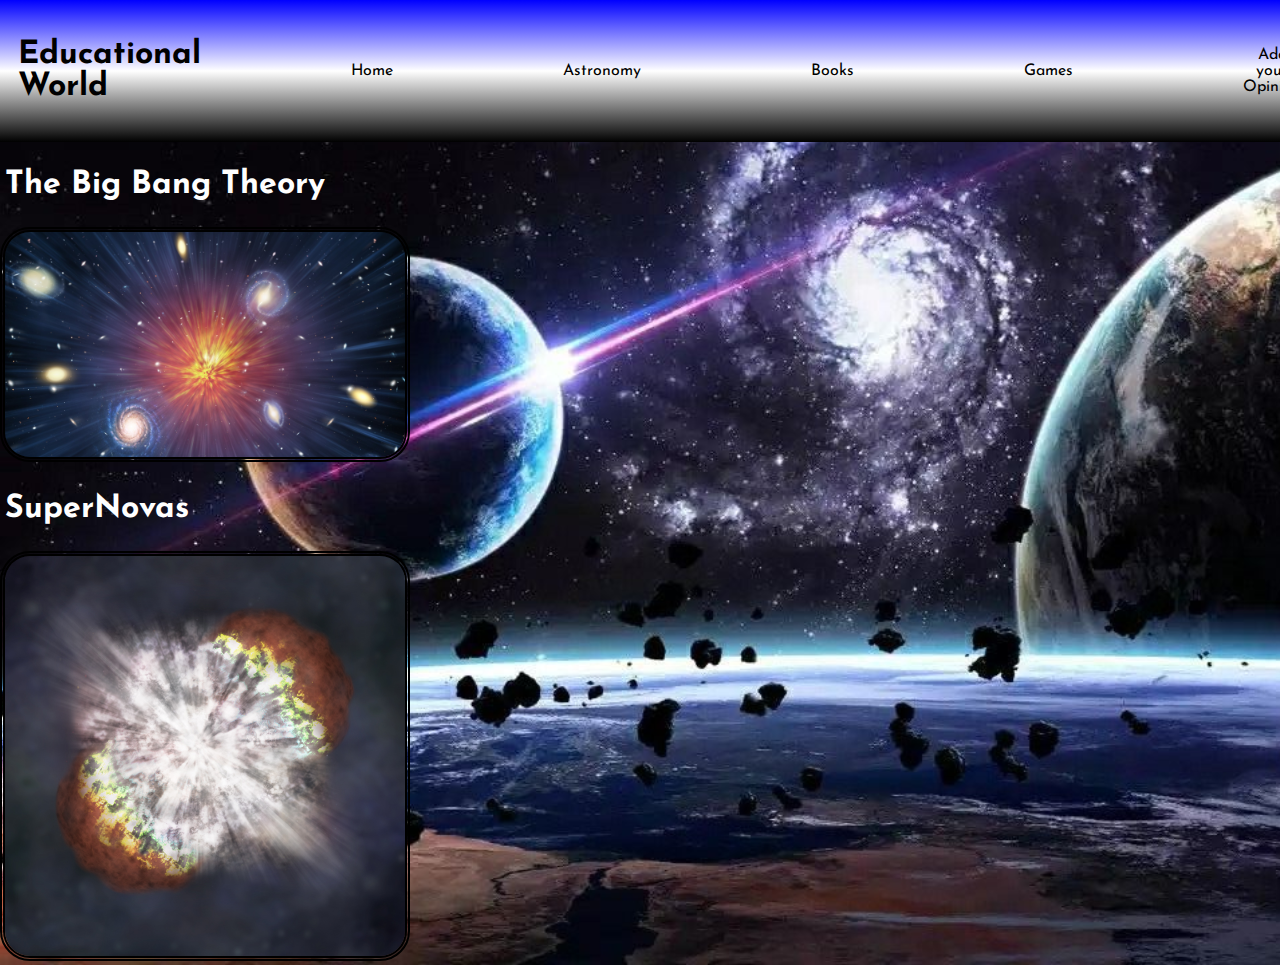
==== astronomy.html @ 25dc02d4 "new modifications" ====
<!DOCTYPE html>
<html lang="en">

<head>
    <meta charset="UTF-8">
    <meta http-equiv="X-UA-Compatible" content="IE=edge">
    <meta name="viewport" content="width=device-width, initial-scale=1.0">
    <link rel="icon" href="./img/mainLogo.png">
    <link rel="stylesheet" href="./globalStyle.css">
    <link rel="preconnect" href="https://fonts.googleapis.com">
    <link rel="preconnect" href="https://fonts.gstatic.com" crossorigin>
    <link href="https://fonts.googleapis.com/css2?family=Josefin+Sans:wght@400;700&display=swap" rel="stylesheet">
    <title>Astronomy Section</title>
</head>

<body>
    <nav>
        <h1 id="main">
            Educational World
        </h1>
        <a href="./index.html">Home</a>
        <a href="./astronomy.html">Astronomy</a>
        <a href="./book.html">Books</a>
        <a href="./games.html">Games</a>
        <a href="./opinion.html">Add your Opinion</a>
    </nav>
    <section>
        <h1>The Big Bang Theory</h1>
        <img src="./img/bigBang.jpg" alt="big bang" class="image">
        <div class="text">El Big Bang es cómo los astrónomos explican la forma en que comenzó el universo. Es la idea de que el universo comenzó como un solo punto, luego se expandió y se estiró para crecer tanto como lo es ahora, ¡y todavía se está extendiendo!</div>
    </section>
    <section>
        <h1>SuperNovas</h1>
        <img src="./img/supernova.jpg" alt="supernova" class="image">
        <div class="text">Una supernova es la explosión más grande que los humanos hayan contemplado jamás. Todas las explosiones de las estrellas son extremadamente brillantes y superpoderosas.</div>
    </section>
</body>
<script src="./functions.js"></script>

</html>
---- globalStyle.css ----
body {
    margin: 0px;
    font-family: "Josefin Sans";
    background-color: dimgrey;
    background-image: url("./img/newPlanet.jpg");
    background-size: cover;
}

nav {
    display: flex;
    flex-direction: row;
    gap: 50px;
    padding: 1%;
    justify-content: space-between;
    align-items: center;
    background: linear-gradient(to bottom, blue, white, black);
    margin-bottom: 16px;
}

nav a {
    font-size: 16px;
    margin-right: 80px;
    text-align: center;
    text-decoration: none;
    padding: 20px;
    border-radius: 60px;
    color: black;
    transition: transform 0.3s ease-out;
    transition: background-color 0.5s in elastic;
}

nav a:hover {
    transform: scale(1.5);
}

nav h1 {
    justify-content: center;
    margin-right: 6%;
    transition: transform 0.3s ease-out;
    color: black;
}

@keyframes title {
    0% {
        color: black;
    }
    50% {
        color: yellow;
    }
    100% {
        color: blue;
    }
}

nav h1:hover {
    transform: scale(1.5);
    animation-name: title;
    animation-duration: 4s;
}

img {
    width: 400px;
    border: 5px double black;
    border-radius: 30px;
}

h1 {
    color: white;
    padding: 5px;
}

div {
    color: white;
    display: none;
    padding: 20px;
}
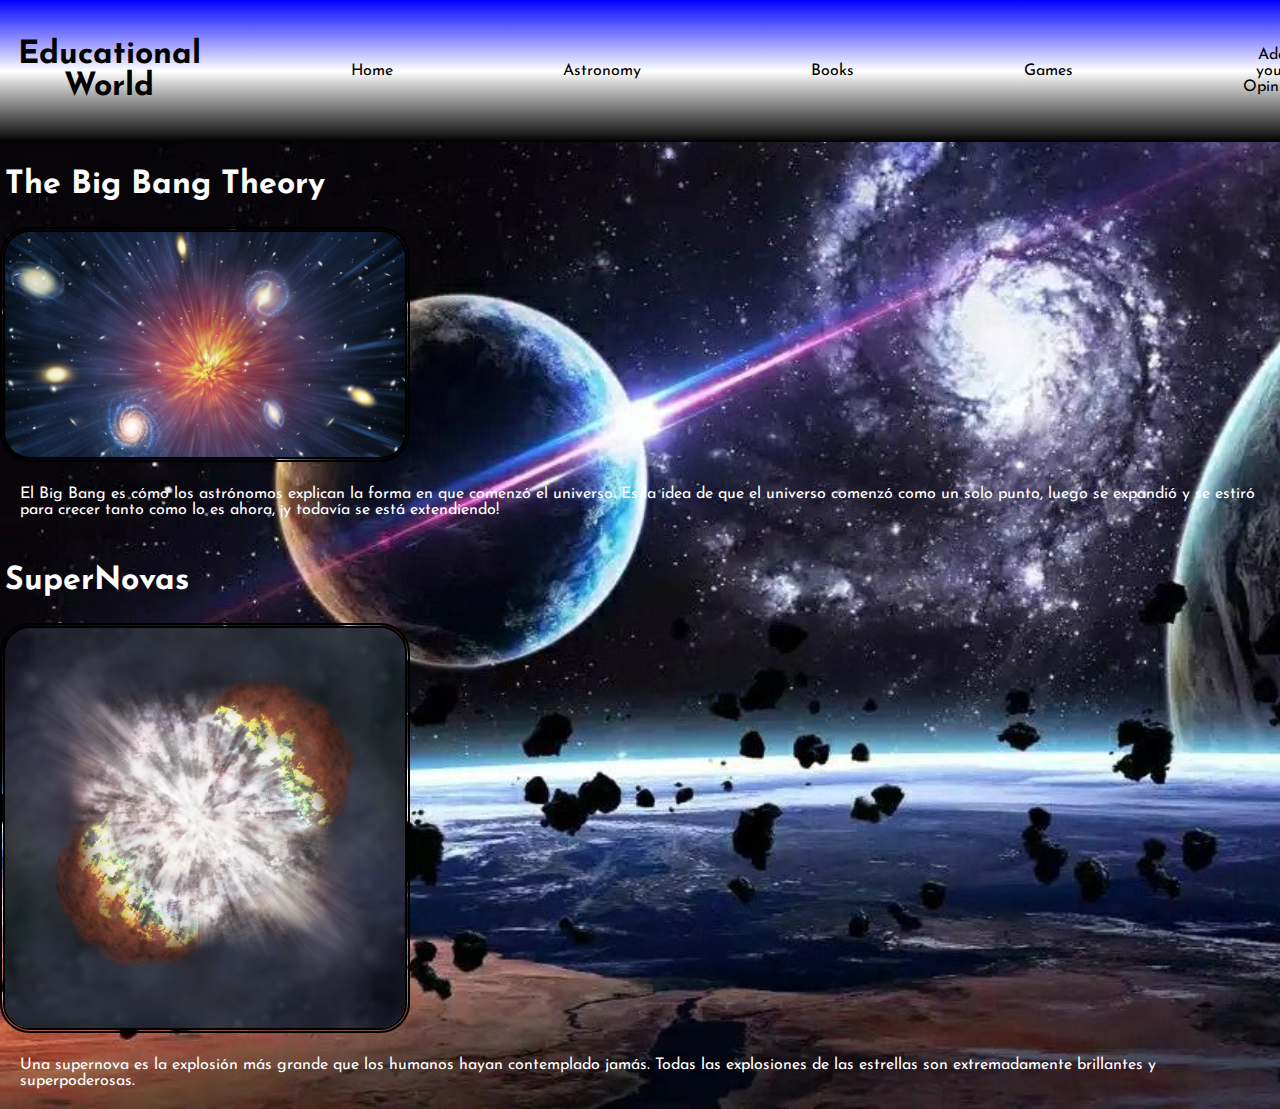
==== commit a5f66954: "adding functions" ====
--- a/astronomy.html
+++ b/astronomy.html
@@ -28,11 +28,9 @@
         <h1>The Big Bang Theory</h1>
         <img src="./img/bigBang.jpg" alt="big bang" class="image">
         <div class="text">El Big Bang es cómo los astrónomos explican la forma en que comenzó el universo. Es la idea de que el universo comenzó como un solo punto, luego se expandió y se estiró para crecer tanto como lo es ahora, ¡y todavía se está extendiendo!</div>
-    </section>
-    <section>
         <h1>SuperNovas</h1>
-        <img src="./img/supernova.jpg" alt="supernova" class="image">
-        <div class="text">Una supernova es la explosión más grande que los humanos hayan contemplado jamás. Todas las explosiones de las estrellas son extremadamente brillantes y superpoderosas.</div>
+        <img src="./img/supernova.jpg" alt="supernova" class="image2">
+        <div class="text2">Una supernova es la explosión más grande que los humanos hayan contemplado jamás. Todas las explosiones de las estrellas son extremadamente brillantes y superpoderosas.</div>
     </section>
 </body>
 <script src="./functions.js"></script>
--- a/globalStyle.css
+++ b/globalStyle.css
@@ -38,6 +38,7 @@
     margin-right: 6%;
     transition: transform 0.3s ease-out;
     color: black;
+    text-align: center;
 }
 
 @keyframes title {
@@ -71,6 +72,5 @@
 
 div {
     color: white;
-    display: none;
     padding: 20px;
 }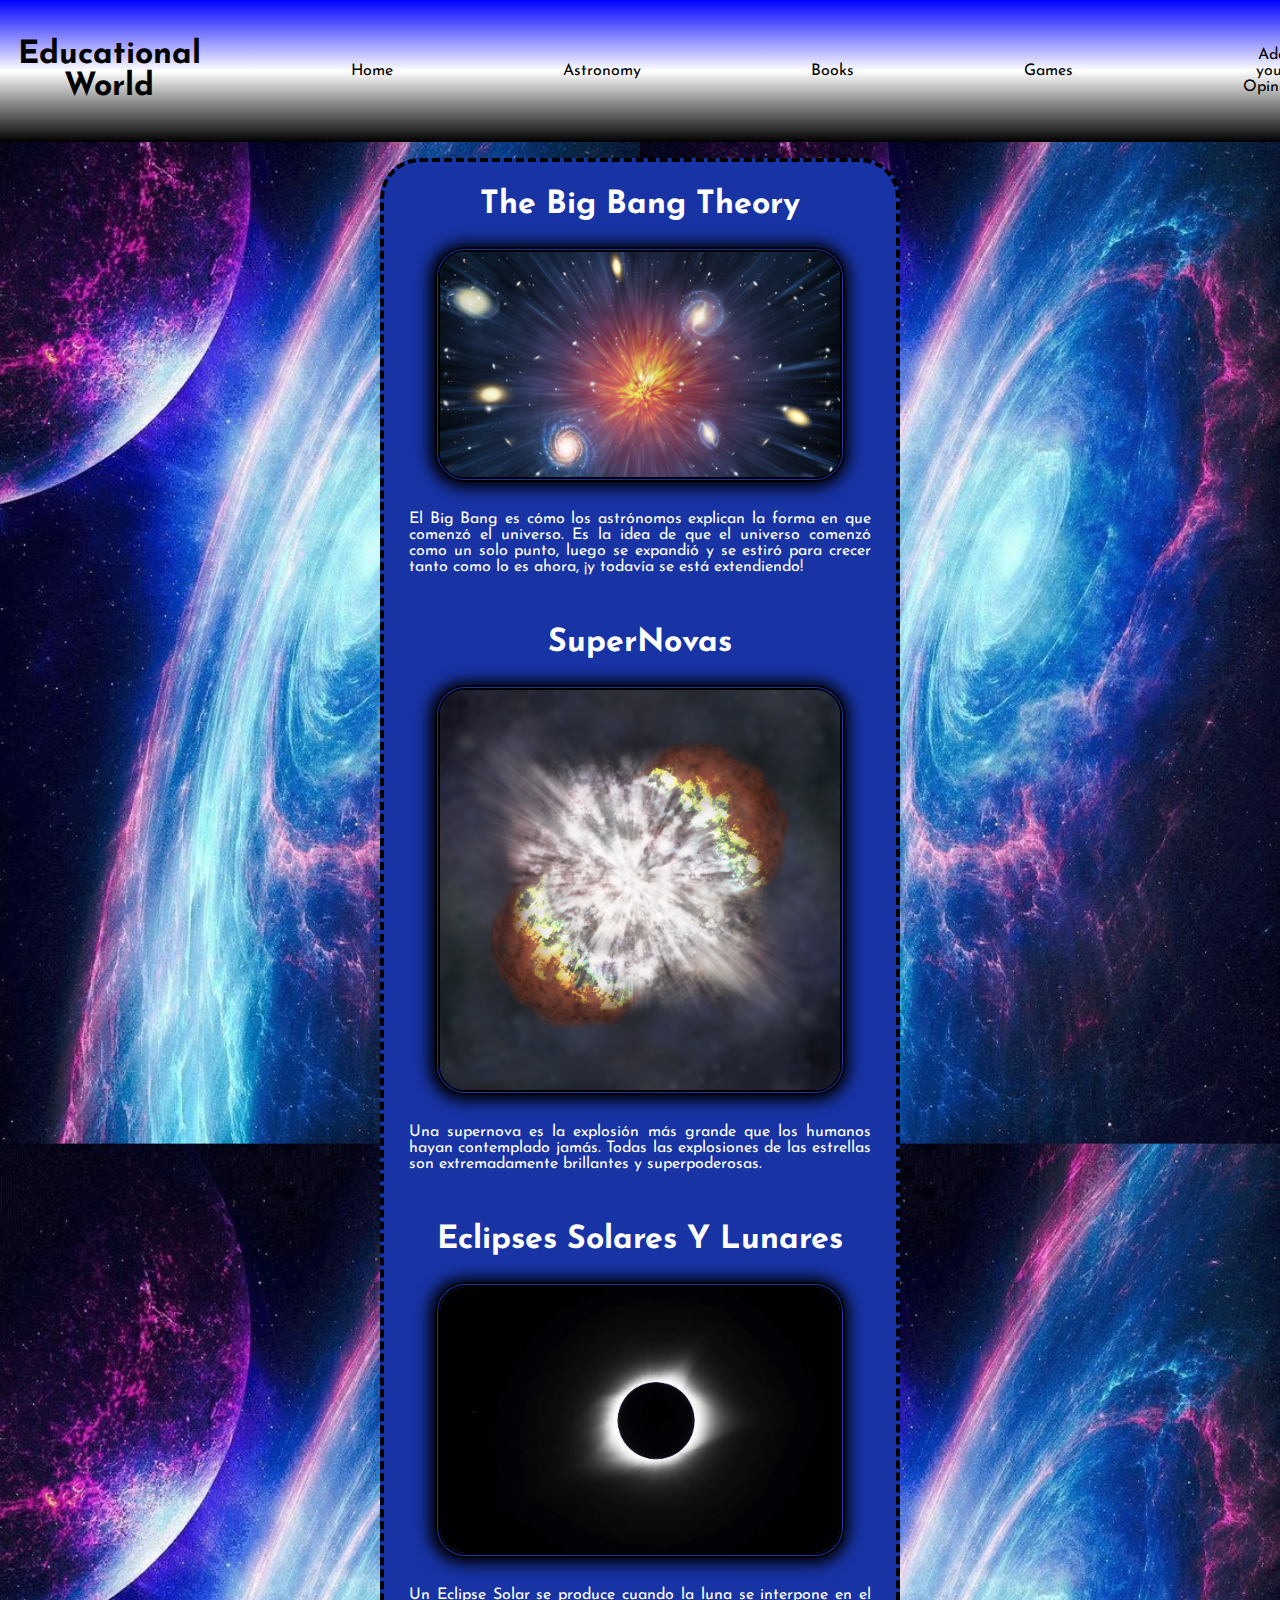
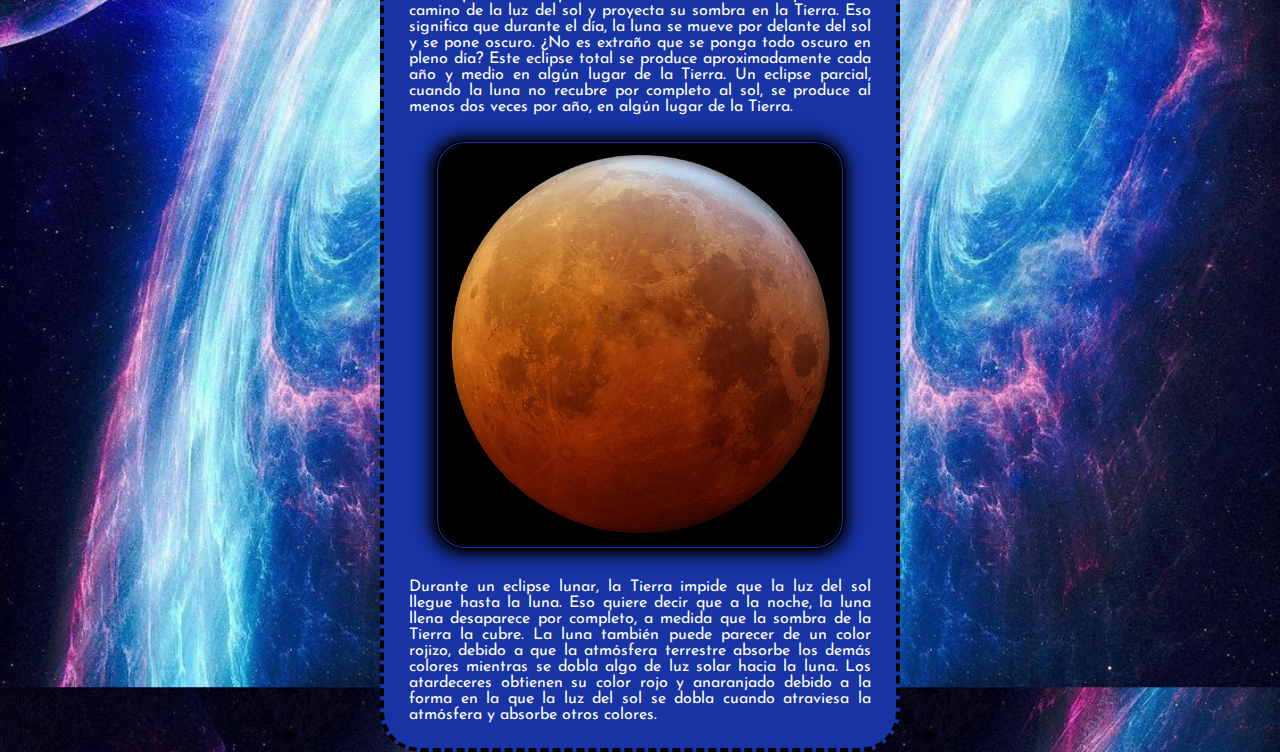
==== commit 94b97690: "new updates" ====
--- a/astronomy.html
+++ b/astronomy.html
@@ -24,13 +24,23 @@
         <a href="./games.html">Games</a>
         <a href="./opinion.html">Add your Opinion</a>
     </nav>
-    <section>
+    <section id="container">
         <h1>The Big Bang Theory</h1>
-        <img src="./img/bigBang.jpg" alt="big bang" class="image">
-        <div class="text">El Big Bang es cómo los astrónomos explican la forma en que comenzó el universo. Es la idea de que el universo comenzó como un solo punto, luego se expandió y se estiró para crecer tanto como lo es ahora, ¡y todavía se está extendiendo!</div>
+        <img src="./img/bigBang.jpg" alt="big bang" id="image" class="bigbang">
+        <div id="text">El Big Bang es cómo los astrónomos explican la forma en que comenzó el universo. Es la idea de que el universo comenzó como un solo punto, luego se expandió y se estiró para crecer tanto como lo es ahora, ¡y todavía se está extendiendo!</div>
         <h1>SuperNovas</h1>
-        <img src="./img/supernova.jpg" alt="supernova" class="image2">
-        <div class="text2">Una supernova es la explosión más grande que los humanos hayan contemplado jamás. Todas las explosiones de las estrellas son extremadamente brillantes y superpoderosas.</div>
+        <img src="./img/supernova.jpg" alt="supernova" id="image2" class="nova">
+        <div id="text2">Una supernova es la explosión más grande que los humanos hayan contemplado jamás. Todas las explosiones de las estrellas son extremadamente brillantes y superpoderosas.</div>
+        <h1>Eclipses Solares Y Lunares</h1>
+        <img src="./img/solar.png" alt="Eclipses" class="eclipses">
+        <div>Un Eclipse Solar se produce cuando la luna se interpone en el camino de la luz del sol y proyecta su sombra en la Tierra. Eso significa que durante el día, la luna se mueve por delante del sol y se pone oscuro. ¿No es extraño que se ponga todo
+            oscuro en pleno día? Este eclipse total se produce aproximadamente cada año y medio en algún lugar de la Tierra. Un eclipse parcial, cuando la luna no recubre por completo al sol, se produce al menos dos veces por año, en algún lugar de la
+            Tierra.
+        </div>
+        <img src="./img/lunar.png" alt="Eclipses" class="eclipses">
+        <div>Durante un eclipse lunar, la Tierra impide que la luz del sol llegue hasta la luna. Eso quiere decir que a la noche, la luna llena desaparece por completo, a medida que la sombra de la Tierra la cubre. La luna también puede parecer de un color
+            rojizo, debido a que la atmósfera terrestre absorbe los demás colores mientras se dobla algo de luz solar hacia la luna. Los atardeceres obtienen su color rojo y anaranjado debido a la forma en la que la luz del sol se dobla cuando atraviesa
+            la atmósfera y absorbe otros colores.</div>
     </section>
 </body>
 <script src="./functions.js"></script>
--- a/globalStyle.css
+++ b/globalStyle.css
@@ -2,8 +2,8 @@
     margin: 0px;
     font-family: "Josefin Sans";
     background-color: dimgrey;
-    background-image: url("./img/newPlanet.jpg");
-    background-size: cover;
+    background-image: url("./img/universe.jpg");
+    background-size: 50%;
 }
 
 nav {
@@ -72,5 +72,95 @@
 
 div {
     color: white;
-    padding: 20px;
+    padding: 25px;
+    text-align: justify;
+}
+
+#container {
+    background-color: rgb(23, 51, 164);
+    width: 40%;
+    margin: auto;
+    text-align: center;
+    border: 4px dashed black;
+    border-radius: 40px;
+}
+
+.bigbang {
+    box-shadow: -1px 1px 15px 5px #000000;
+    transition: transform 0.3s ease-out;
+}
+
+.nova {
+    box-shadow: -1px 1px 15px 5px #000000;
+    transition: transform 0.3s ease-out;
+}
+
+.eclipses {
+    box-shadow: -1px 1px 15px 5px #000000;
+    transition: transform 0.3s ease-out;
+}
+
+.bigbang:hover,
+.nova:hover,
+.eclipses:hover {
+    transform: scale(1.1);
+}
+
+.containerBooks {
+    background-color: rgb(146, 146, 218);
+    width: 40%;
+    margin: auto;
+    text-align: center;
+    border: 4px double black;
+    border-radius: 40px;
+    margin-bottom: 16px;
+}
+
+.libros {
+    background-image: url("./img/booksWallpaper.jpg");
+}
+
+.homosapiens {
+    width: 300px;
+    box-shadow: -1px 1px 15px 5px #000000;
+    transition: transform 0.3s ease-out;
+}
+
+.homosapiens:hover {
+    transform: scale(1.1);
+}
+
+.homodeus {
+    box-shadow: -1px 1px 15px 5px #000000;
+    transition: transform 0.3s ease-out;
+    width: 300px;
+}
+
+.homodeus:hover {
+    transform: scale(1.1);
+}
+
+.lecciones {
+    box-shadow: -1px 1px 15px 5px #000000;
+    transition: transform 0.3s ease-out;
+    width: 300px;
+}
+
+.lecciones:hover {
+    transform: scale(1.1);
+}
+
+.ahora {
+    box-shadow: -1px 1px 15px 5px #000000;
+    transition: transform 0.3s ease-out;
+    width: 300px;
+}
+
+.ahora:hover {
+    transform: scale(1.1);
+}
+
+.gamesWallpaper {
+    background-image: url("./img/games2.jpg");
+    background-size: 30%;
 }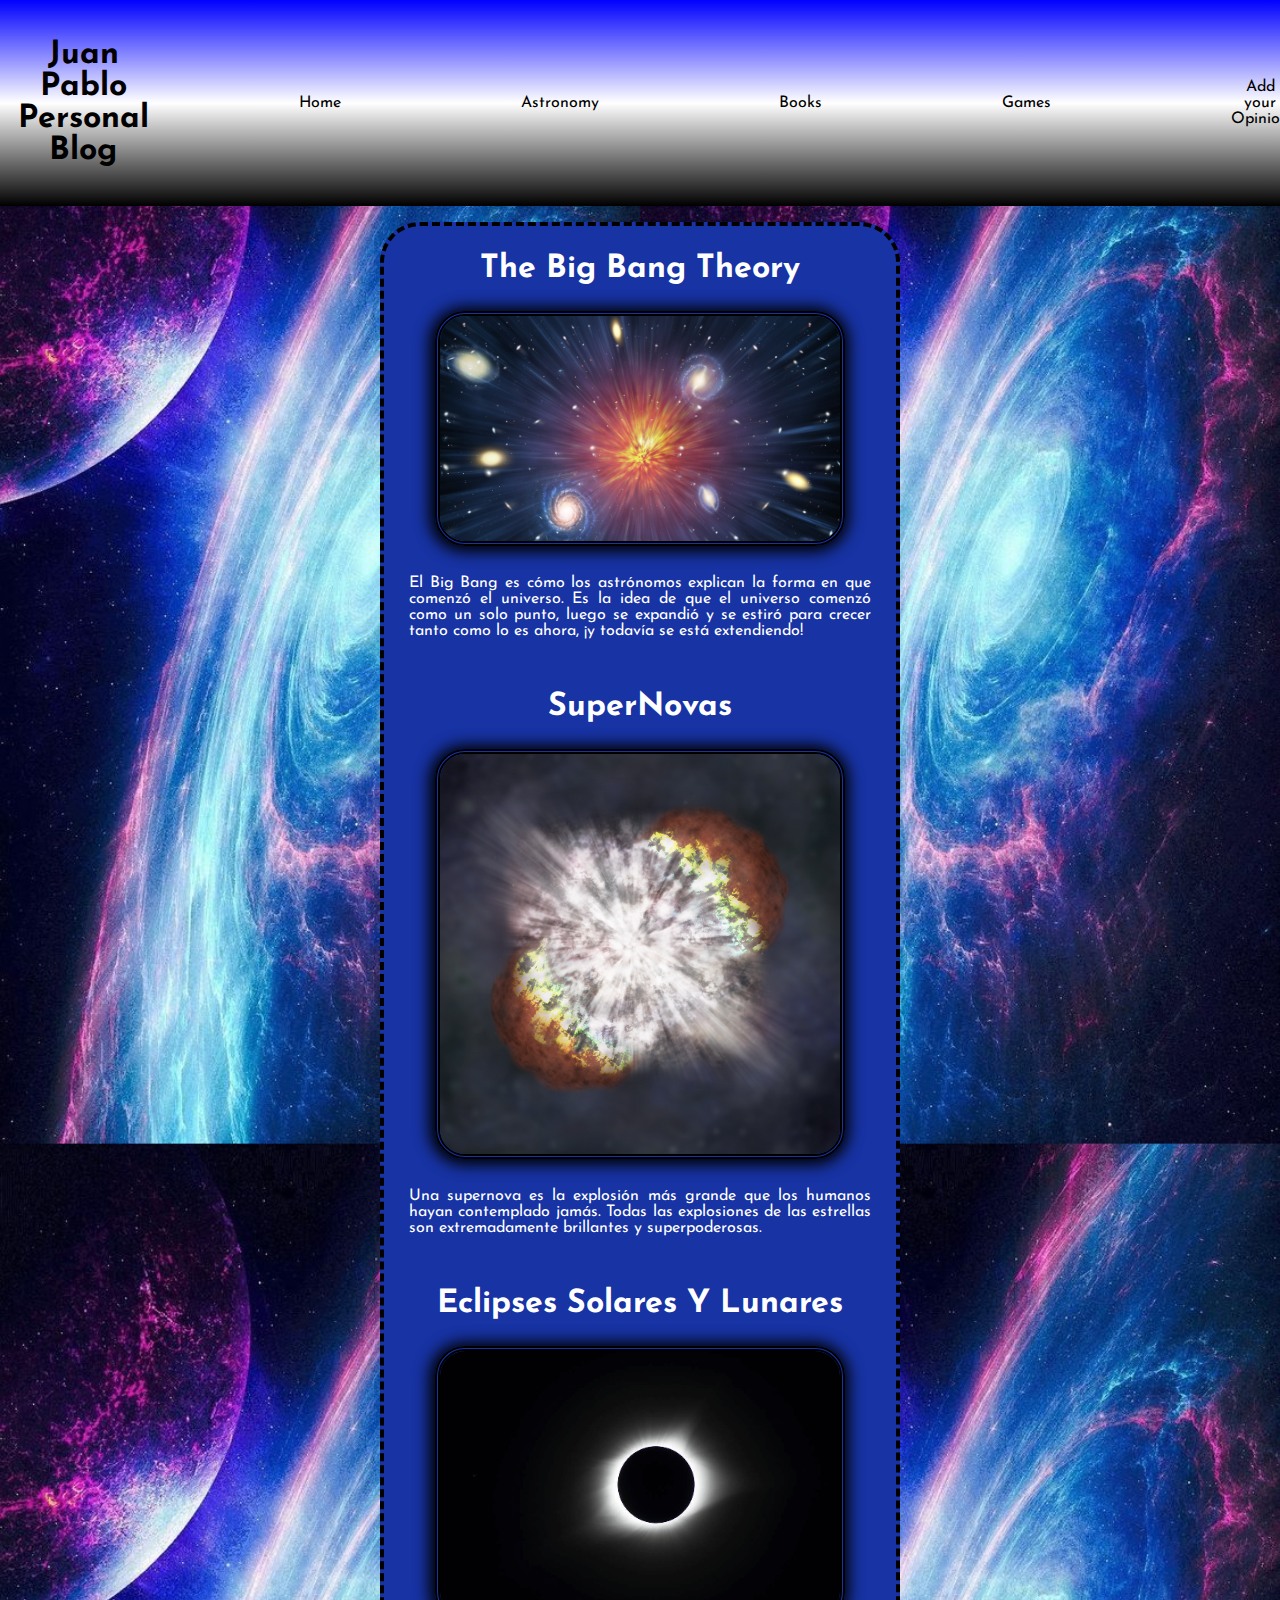
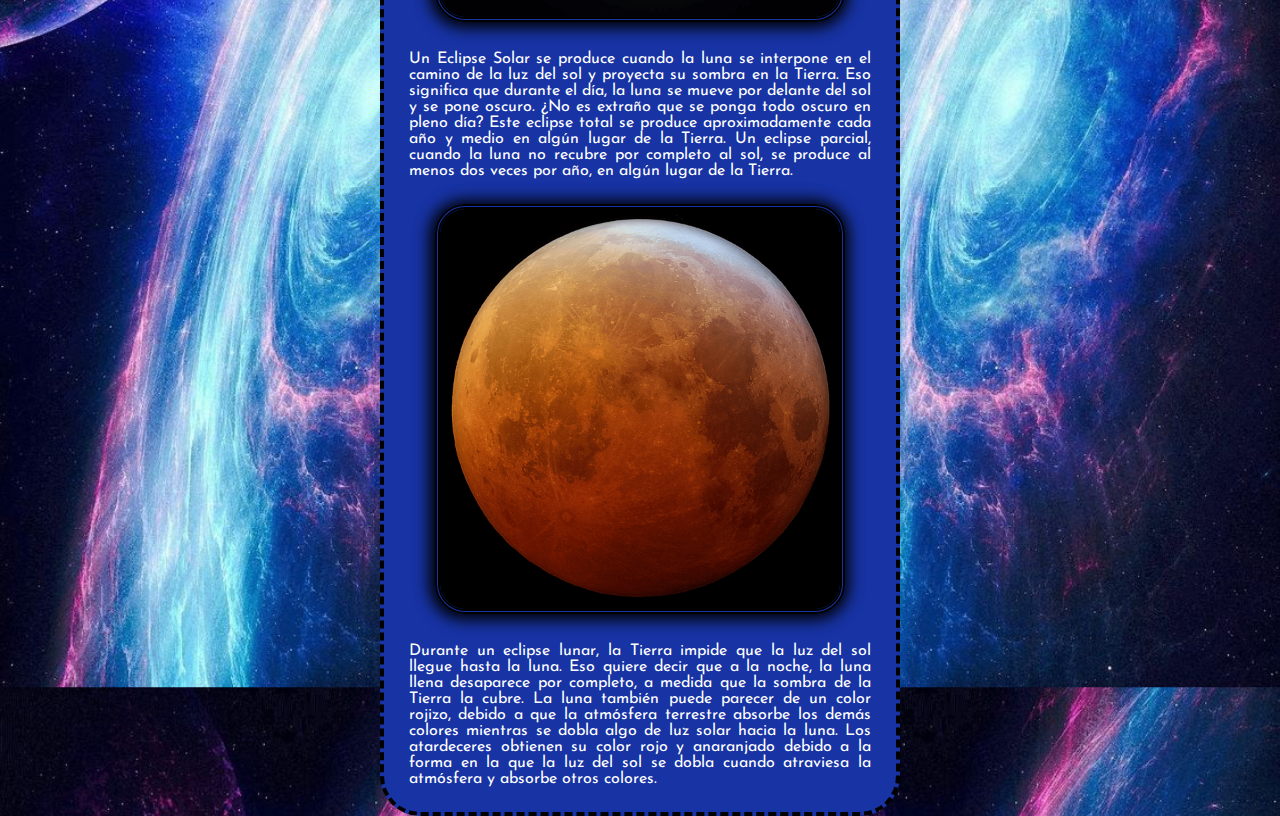
==== commit 5387e352: "new modifications" ====
--- a/astronomy.html
+++ b/astronomy.html
@@ -16,7 +16,7 @@
 <body>
     <nav>
         <h1 id="main">
-            Educational World
+            Juan Pablo Personal Blog
         </h1>
         <a href="./index.html">Home</a>
         <a href="./astronomy.html">Astronomy</a>
--- a/globalStyle.css
+++ b/globalStyle.css
@@ -19,7 +19,7 @@
 
 nav a {
     font-size: 16px;
-    margin-right: 80px;
+    margin-right: 90px;
     text-align: center;
     text-decoration: none;
     padding: 20px;
@@ -163,4 +163,83 @@
 .gamesWallpaper {
     background-image: url("./img/games2.jpg");
     background-size: 30%;
+}
+
+.containerGames {
+    background-image: linear-gradient(to right, red, orange, green);
+    width: 40%;
+    margin: auto;
+    border-radius: 20px;
+    text-align: center;
+    border: 3px solid black;
+    padding: 20px;
+}
+
+.containerGames h1 {
+    font-size: 50px;
+}
+
+.containerGames h2 {
+    font-size: 30px;
+}
+
+.containerGames ul a {
+    text-decoration: none;
+    color: white;
+    text-align: justify;
+    font-size: 30px;
+}
+
+.containerGames a {
+    width: 400px;
+}
+
+.opinionSection {
+    background-image: linear-gradient(to bottom, gray 25%, rgb(72, 72, 133) 75%, blue 100%);
+}
+
+.sectionContainer h1 {
+    font-size: 40px;
+    color: rgb(70, 70, 191);
+    transition: transform 0.3s ease-in-out, margin-left 0.3s ease-in-out;
+}
+
+.sectionContainer h1:hover {
+    transform: translateX(20px);
+}
+
+#zelda,
+#elden_ring,
+#RE2 {
+    box-shadow: -1px 1px 15px 5px #000000;
+    transition: transform 0.3s ease-out;
+    width: 300px;
+}
+
+#zelda:hover,
+#elden_ring:hover,
+#RE2:hover {
+    transform: scale(1.1);
+}
+
+footer {
+    background-color: rgb(54, 50, 50);
+    margin-top: 10px;
+}
+
+label {
+    font-size: 20px;
+}
+
+#buttom {
+    font-size: 30px;
+    border: 6px solid black;
+}
+
+#name,
+#email,
+#comment {
+    font-size: 20px;
+    border: 6px solid black;
+    box-shadow: 0px 0px 10px 2px black;
 }